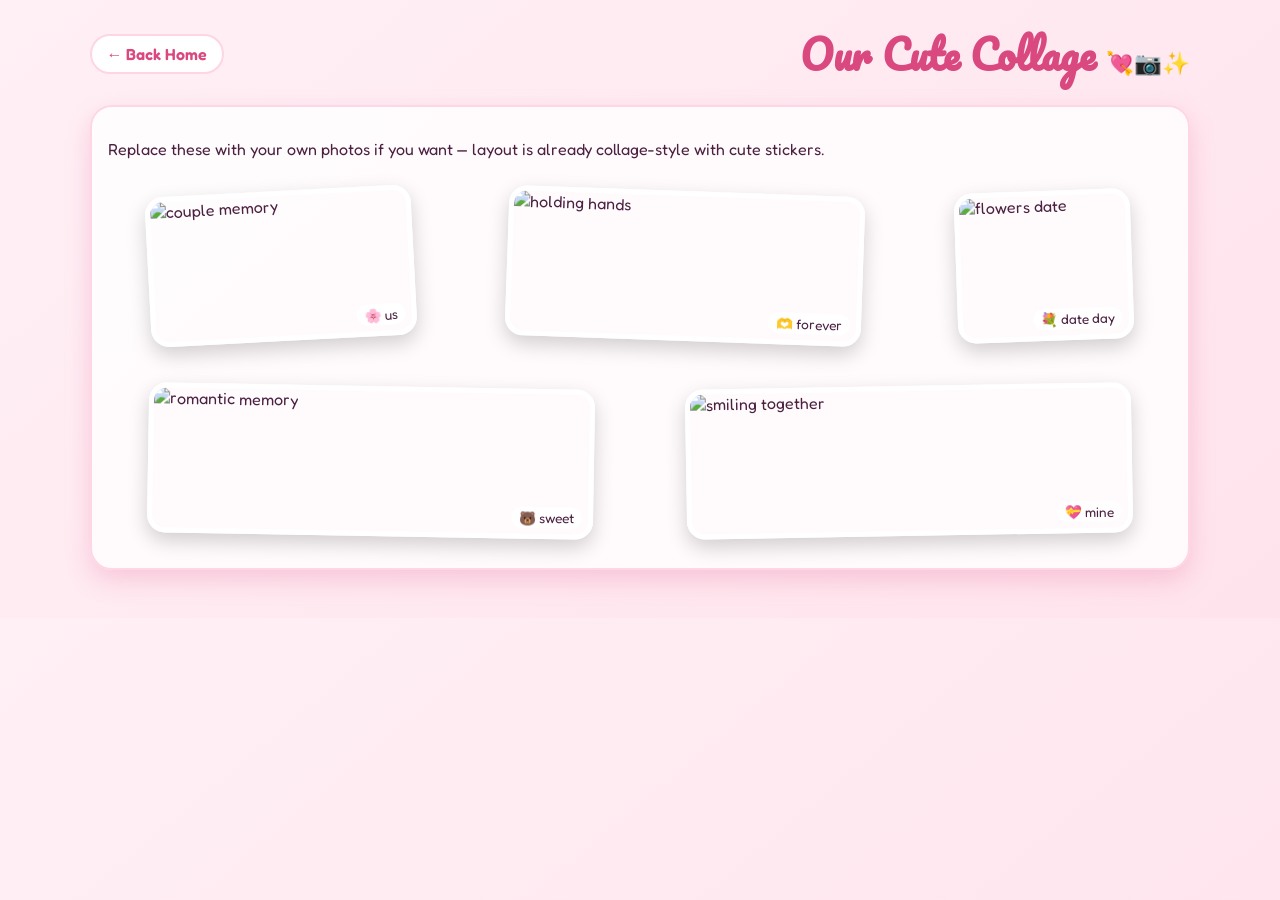
==== collage.html @ a0be1a35 "Create responsive interactive Valentine website with multi-page surprises" ====
<!DOCTYPE html>
<html lang="en">
<head>
  <meta charset="UTF-8" />
  <meta name="viewport" content="width=device-width, initial-scale=1.0" />
  <title>Our Collage 📸</title>
  <link rel="preconnect" href="https://fonts.googleapis.com">
  <link rel="preconnect" href="https://fonts.gstatic.com" crossorigin>
  <link href="https://fonts.googleapis.com/css2?family=Fredoka:wght@400;500;700&family=Pacifico&display=swap" rel="stylesheet">
  <link rel="stylesheet" href="pages.css" />
</head>
<body>
  <main class="page-shell">
    <div class="topbar">
      <a class="back" href="index.html">← Back Home</a>
      <h1>Our Cute Collage <span class="sticker">💘📷✨</span></h1>
    </div>

    <section class="panel">
      <p>Replace these with your own photos if you want — layout is already collage-style with cute stickers.</p>
      <div class="collage">
        <figure class="photo c1" style="--tilt:-3deg"><img src="https://images.unsplash.com/photo-1516589091380-5d8e87df6992?auto=format&fit=crop&w=700&q=80" alt="couple memory"><span>🌸 us</span></figure>
        <figure class="photo c2" style="--tilt:2deg"><img src="https://images.unsplash.com/photo-1518199266791-5375a83190b7?auto=format&fit=crop&w=900&q=80" alt="holding hands"><span>🫶 forever</span></figure>
        <figure class="photo c3" style="--tilt:-2deg"><img src="https://images.unsplash.com/photo-1522673607200-164d1b6ce486?auto=format&fit=crop&w=500&q=80" alt="flowers date"><span>💐 date day</span></figure>
        <figure class="photo c4" style="--tilt:1deg"><img src="https://images.unsplash.com/photo-1487412720507-e7ab37603c6f?auto=format&fit=crop&w=900&q=80" alt="romantic memory"><span>🐻 sweet</span></figure>
        <figure class="photo c5" style="--tilt:-1deg"><img src="https://images.unsplash.com/photo-1529333166437-7750a6dd5a70?auto=format&fit=crop&w=900&q=80" alt="smiling together"><span>💝 mine</span></figure>
      </div>
    </section>
  </main>
</body>
</html>
---- pages.css ----
:root {
  --bg1: #fff0f6;
  --bg2: #ffe3ec;
  --pink: #ff5e99;
  --pink-dark: #d9487f;
  --text: #4b2040;
}

* { box-sizing: border-box; }

body {
  margin: 0;
  font-family: "Fredoka", sans-serif;
  color: var(--text);
  background: linear-gradient(140deg, var(--bg1), var(--bg2));
}

.page-shell {
  width: min(1100px, 92vw);
  margin: 0 auto;
  padding: 1.2rem 0 3rem;
}

.topbar {
  display: flex;
  align-items: center;
  justify-content: space-between;
  gap: 1rem;
  margin-bottom: 1rem;
}

.back {
  text-decoration: none;
  background: #fff;
  border: 2px solid #ffd4e3;
  border-radius: 999px;
  padding: 0.5rem 0.9rem;
  color: var(--pink-dark);
  font-weight: 600;
}

h1 {
  margin: 0;
  font-family: "Pacifico", cursive;
  color: var(--pink-dark);
  font-size: clamp(1.5rem, 4vw, 2.5rem);
}

.panel {
  background: rgba(255, 255, 255, 0.82);
  border-radius: 22px;
  border: 2px solid #ffd6e6;
  box-shadow: 0 10px 24px rgba(228, 94, 146, 0.25);
  padding: 1rem;
}

.sticker {
  font-size: 1.4rem;
  animation: wiggle 3s ease-in-out infinite;
}

@keyframes wiggle {
  0%,100% { transform: rotate(-6deg); }
  50% { transform: rotate(6deg); }
}

.collage {
  display: grid;
  grid-template-columns: repeat(12, 1fr);
  gap: 0.8rem;
}

.photo {
  position: relative;
  min-height: 150px;
  border-radius: 18px;
  overflow: hidden;
  border: 5px solid #fff;
  box-shadow: 0 8px 20px rgba(0,0,0,0.18);
  transform: rotate(var(--tilt));
}

.photo img {
  width: 100%;
  height: 100%;
  object-fit: cover;
}

.photo span {
  position: absolute;
  right: 6px;
  bottom: 6px;
  background: rgba(255,255,255,.9);
  border-radius: 999px;
  padding: 0.15rem 0.5rem;
  font-size: .85rem;
}

.c1 { grid-column: span 4; }
.c2 { grid-column: span 5; }
.c3 { grid-column: span 3; }
.c4 { grid-column: span 6; }
.c5 { grid-column: span 6; }

.long-message {
  font-size: clamp(1rem, 2.2vw, 1.25rem);
  line-height: 1.9;
  white-space: pre-line;
}

.gifts-grid {
  display: grid;
  grid-template-columns: repeat(3, minmax(0,1fr));
  gap: 1rem;
  margin-bottom: 1rem;
}

.gift {
  background: white;
  border-radius: 16px;
  padding: 1rem;
  text-align: center;
  border: 2px solid #ffd7e7;
}

.flower-box {
  text-align: center;
}

.draw-btn {
  border: none;
  background: var(--pink);
  color: white;
  border-radius: 999px;
  padding: 0.7rem 1rem;
  font-weight: 700;
  cursor: pointer;
}

.flower {
  margin-top: 1rem;
  font-size: 2rem;
  min-height: 3rem;
  transition: transform .4s ease;
}

.flower.show {
  transform: scale(1.1);
}

@media (max-width: 900px) {
  .c1,.c2,.c3,.c4,.c5 { grid-column: span 12; }
  .gifts-grid { grid-template-columns: 1fr; }
  .topbar { flex-direction: column; align-items: flex-start; }
}
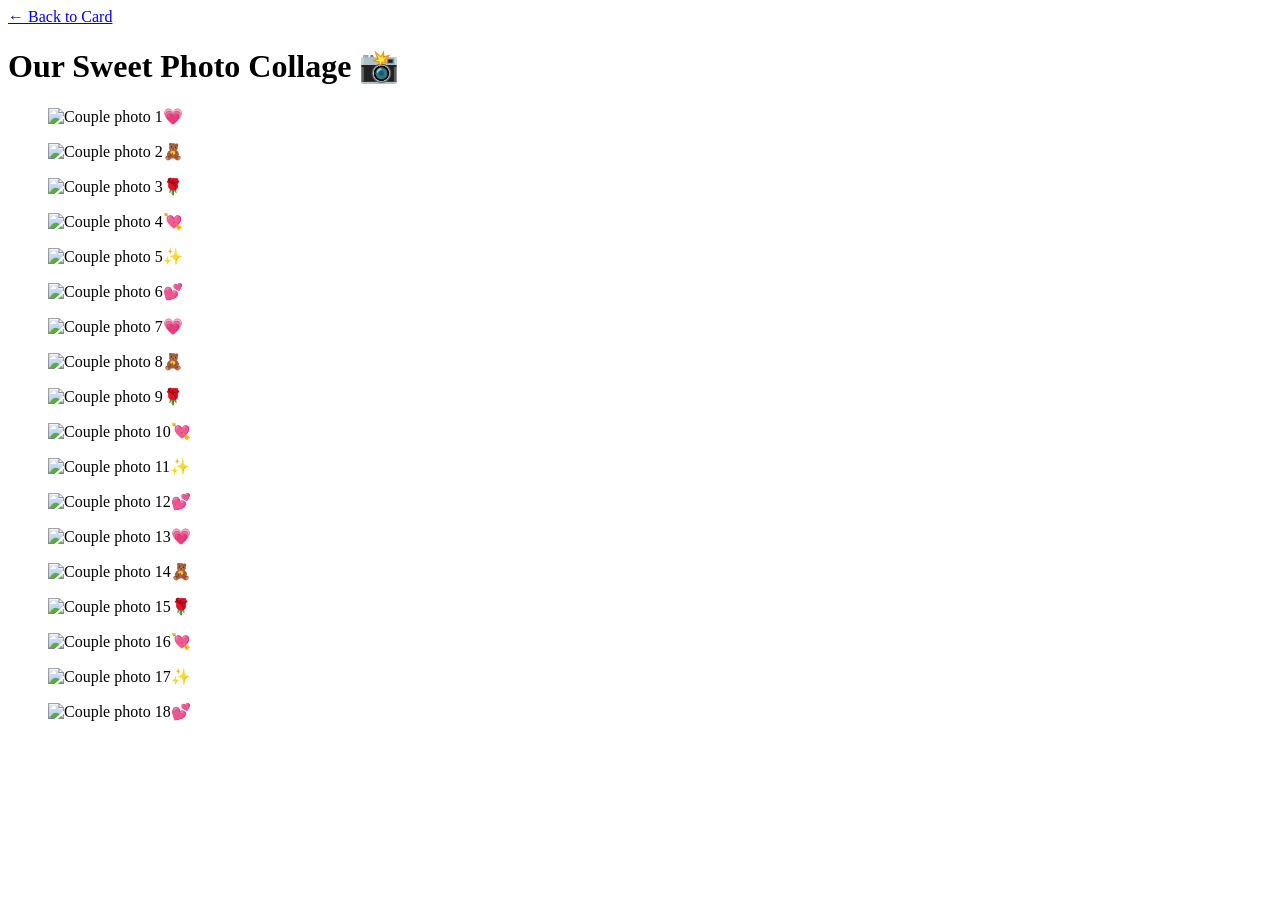
==== commit 99bce609: "dasddaa" ====
--- a/collage.html
+++ b/collage.html
@@ -1,31 +1,39 @@
 <!DOCTYPE html>
 <html lang="en">
 <head>
-  <meta charset="UTF-8" />
-  <meta name="viewport" content="width=device-width, initial-scale=1.0" />
-  <title>Our Collage 📸</title>
-  <link rel="preconnect" href="https://fonts.googleapis.com">
-  <link rel="preconnect" href="https://fonts.gstatic.com" crossorigin>
-  <link href="https://fonts.googleapis.com/css2?family=Fredoka:wght@400;500;700&family=Pacifico&display=swap" rel="stylesheet">
-  <link rel="stylesheet" href="pages.css" />
+    <meta charset="UTF-8">
+    <meta name="viewport" content="width=device-width, initial-scale=1.0">
+    <title>Our Cute Collage</title>
+    <link rel="preconnect" href="https://fonts.googleapis.com">
+    <link rel="preconnect" href="https://fonts.gstatic.com" crossorigin>
+    <link href="https://fonts.googleapis.com/css2?family=Pacifico&family=Nunito:wght@400;700;900&display=swap" rel="stylesheet">
+    <link rel="stylesheet" href="assets/style.css">
 </head>
 <body>
-  <main class="page-shell">
-    <div class="topbar">
-      <a class="back" href="index.html">← Back Home</a>
-      <h1>Our Cute Collage <span class="sticker">💘📷✨</span></h1>
-    </div>
+    <main class="page-shell subpage-wrap">
+        <a class="top-back" href="index.php">&larr; Back to Card</a>
+        <h1 class="hero-title">Our Sweet Photo Collage &#128248;</h1>
 
-    <section class="panel">
-      <p>Replace these with your own photos if you want — layout is already collage-style with cute stickers.</p>
-      <div class="collage">
-        <figure class="photo c1" style="--tilt:-3deg"><img src="https://images.unsplash.com/photo-1516589091380-5d8e87df6992?auto=format&fit=crop&w=700&q=80" alt="couple memory"><span>🌸 us</span></figure>
-        <figure class="photo c2" style="--tilt:2deg"><img src="https://images.unsplash.com/photo-1518199266791-5375a83190b7?auto=format&fit=crop&w=900&q=80" alt="holding hands"><span>🫶 forever</span></figure>
-        <figure class="photo c3" style="--tilt:-2deg"><img src="https://images.unsplash.com/photo-1522673607200-164d1b6ce486?auto=format&fit=crop&w=500&q=80" alt="flowers date"><span>💐 date day</span></figure>
-        <figure class="photo c4" style="--tilt:1deg"><img src="https://images.unsplash.com/photo-1487412720507-e7ab37603c6f?auto=format&fit=crop&w=900&q=80" alt="romantic memory"><span>🐻 sweet</span></figure>
-        <figure class="photo c5" style="--tilt:-1deg"><img src="https://images.unsplash.com/photo-1529333166437-7750a6dd5a70?auto=format&fit=crop&w=900&q=80" alt="smiling together"><span>💝 mine</span></figure>
-      </div>
-    </section>
-  </main>
+        <section class="panel collage-grid">
+            <figure class="collage-photo"><img src="assets/images/p1.jpg" alt="Couple photo 1"><span class="sticker s1">&#128151;</span></figure>
+            <figure class="collage-photo"><img src="assets/images/p2.jpg" alt="Couple photo 2"><span class="sticker s2">&#129528;</span></figure>
+            <figure class="collage-photo"><img src="assets/images/p3.jpg" alt="Couple photo 3"><span class="sticker s1">&#127801;</span></figure>
+            <figure class="collage-photo"><img src="assets/images/p4.jpg" alt="Couple photo 4"><span class="sticker s2">&#128152;</span></figure>
+            <figure class="collage-photo"><img src="assets/images/p5.jpg" alt="Couple photo 5"><span class="sticker s1">&#10024;</span></figure>
+            <figure class="collage-photo"><img src="assets/images/p6.jpg" alt="Couple photo 6"><span class="sticker s2">&#128149;</span></figure>
+            <figure class="collage-photo"><img src="assets/images/p7.jpg" alt="Couple photo 7"><span class="sticker s1">&#128151;</span></figure>
+            <figure class="collage-photo"><img src="assets/images/p8.jpg" alt="Couple photo 8"><span class="sticker s2">&#129528;</span></figure>
+            <figure class="collage-photo"><img src="assets/images/p9.jpg" alt="Couple photo 9"><span class="sticker s1">&#127801;</span></figure>
+            <figure class="collage-photo"><img src="assets/images/p10.jpg" alt="Couple photo 10"><span class="sticker s2">&#128152;</span></figure>
+            <figure class="collage-photo"><img src="assets/images/p11.jpg" alt="Couple photo 11"><span class="sticker s1">&#10024;</span></figure>
+            <figure class="collage-photo"><img src="assets/images/p12.jpg" alt="Couple photo 12"><span class="sticker s2">&#128149;</span></figure>
+            <figure class="collage-photo"><img src="assets/images/p13.jpg" alt="Couple photo 13"><span class="sticker s1">&#128151;</span></figure>
+            <figure class="collage-photo"><img src="assets/images/p14.jpg" alt="Couple photo 14"><span class="sticker s2">&#129528;</span></figure>
+            <figure class="collage-photo"><img src="assets/images/p15.jpg" alt="Couple photo 15"><span class="sticker s1">&#127801;</span></figure>
+            <figure class="collage-photo"><img src="assets/images/p16.jpg" alt="Couple photo 16"><span class="sticker s2">&#128152;</span></figure>
+            <figure class="collage-photo"><img src="assets/images/p17.jpg" alt="Couple photo 17"><span class="sticker s1">&#10024;</span></figure>
+            <figure class="collage-photo"><img src="assets/images/p18.jpg" alt="Couple photo 18"><span class="sticker s2">&#128149;</span></figure>
+        </section>
+    </main>
 </body>
 </html>
